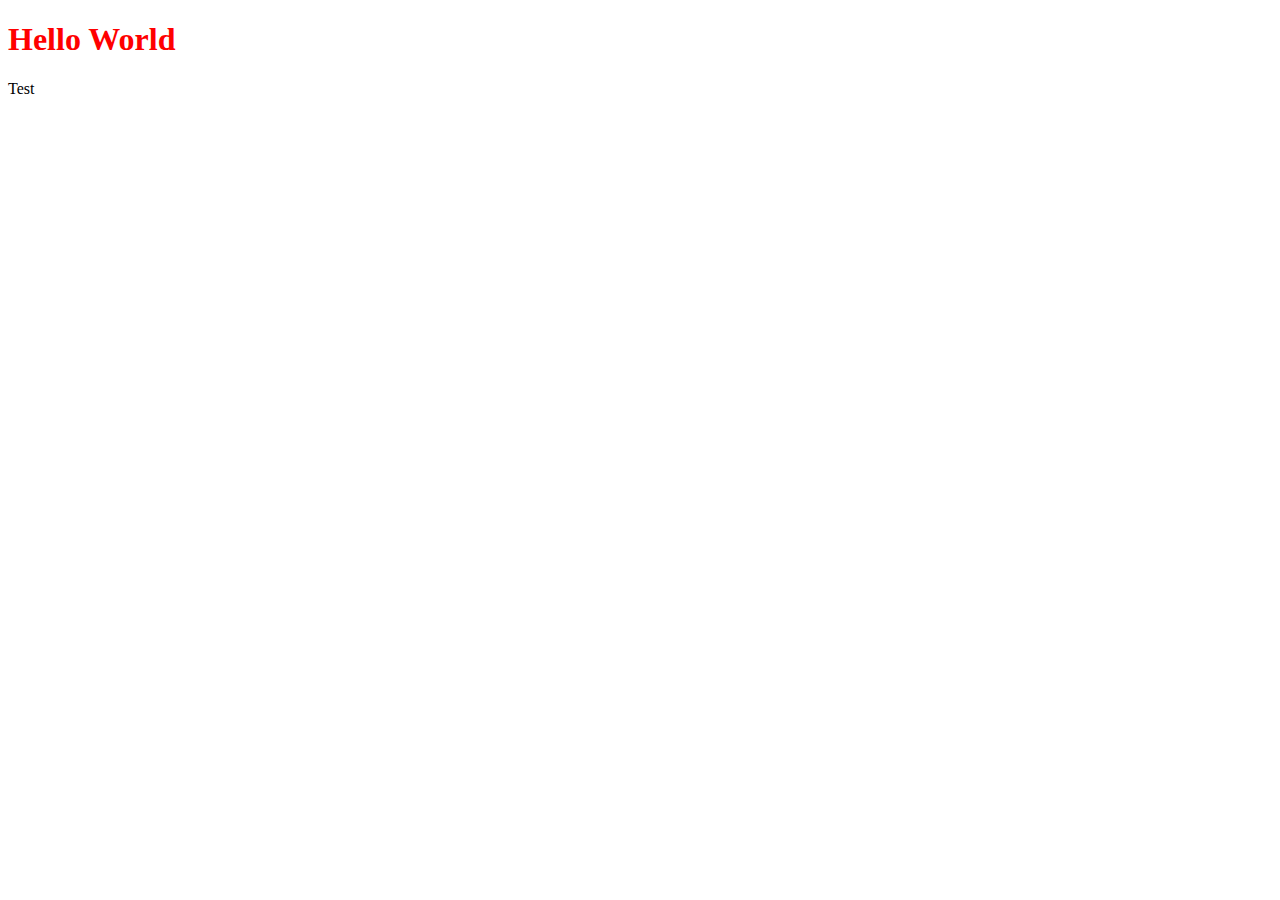
==== index.html @ 0ba29cdd "Init" ====
<!DOCTYPE html>
<html lang="fr">
    <head>
        <meta charset="UTF-8">
        <link rel="stylesheet" href="style.css">
        <title>PortFolio</title>
    </head>
    <body>
        <h1>Hello World</h1>
        <p>Test</p>
    </body>
</html>
---- style.css ----
h1 { color: red; }
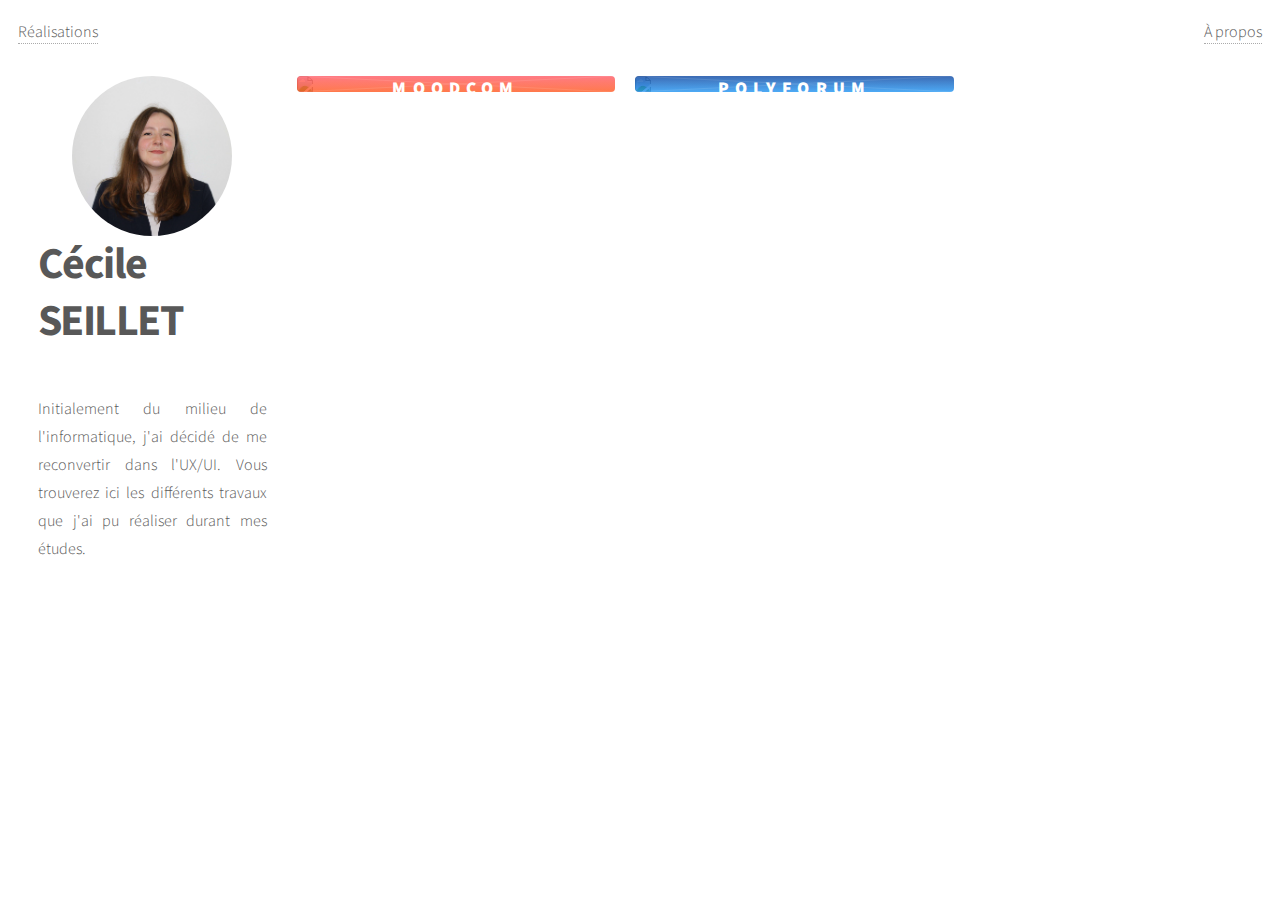
==== commit b6382ba6: "Add files via upload" ====
--- a/index.html
+++ b/index.html
@@ -1,12 +1,56 @@
 <!DOCTYPE html>
 <html lang="fr">
-    <head>
-        <meta charset="UTF-8">
-        <link rel="stylesheet" href="style.css">
-        <title>PortFolio</title>
-    </head>
-    <body>
-        <h1>Hello World</h1>
-        <p>Test</p>
-    </body>
+
+<head>
+    <meta charset="UTF-8">
+    <link rel="stylesheet" href="style.css">
+    <title>PortFolio</title>
+</head>
+
+<body>
+    <nav class="menu">
+        <div class="navbar">
+            <span class="realisations"><a href='index.html'>Réalisations</a></span>
+            <span><a href='vue/about.html'>À propos</a></span>
+        </div>
+    </nav>
+    <div class="page">
+        <!-- Introduction -->
+        <div class="introduction">
+            <img class="profile-pic" src="assets/img/profile-pic.jpg">
+            <h1>Cécile SEILLET</h1>
+            <p>Initialement du milieu de l'informatique, j'ai décidé de me reconvertir dans l'UX/UI. Vous trouverez ici
+                les différents travaux que j'ai pu réaliser durant mes études.</p>
+        </div>
+        <!-- Container -->
+        <div class="container">
+            <section class="tiles">
+                <article class="style1">
+                    <span class="image">
+                        <img src="assets/img/ptut-4a/page-accueil-moodcom-videos.png" />
+                    </span>
+                    <a href="vue/study-cases/ptut-4a.html">
+                        <h2>MoodCom</h2>
+                        <div class="content">
+                            <p>Projet tutoré de 4ème année d'études</p>
+                        </div>
+                    </a>
+                </article>
+                <article class="style2">
+                    <span class="image">
+                        <img src="assets/img/ptut-5a/page-accueil-polyforum.png" />
+                    </span>
+                    <a href="vue/study-cases/ptut-5a.html">
+                        <h2>PolyForum</h2>
+                        <div class="content">
+                            <p>Projet tutoré de 5ème année d'études</p>
+                        </div>
+                    </a>
+                </article>
+            </section>
+        </div>
+    </div>
+</body>
+</body>
+
 </html>--- a/style.css
+++ b/style.css
@@ -1 +1,820 @@
-h1 { color: red; }+@import url("https://fonts.googleapis.com/css?family=Source+Sans+Pro:300,700,900");
+
+/*-----Commun-----*/
+html {
+    font-family: "Source Sans Pro", Helvetica, sans-serif;
+    margin: 10px;
+}
+
+.page {
+    display: grid;
+    grid-template-columns: 20% 80%;
+    grid-gap: 30px;
+    margin-top: 30px;
+}
+
+p {
+    text-align: justify;
+}
+
+/*-----Left panel introduction-----*/
+
+.introduction {
+    grid-column: 1;
+    grid-row: 1;
+    display: flex;
+    flex-direction: column;
+    align-items: center;
+    margin-left: 20px;
+}
+
+.profile-pic {
+    border-radius: 150px;
+    width: 70%;
+}
+
+/*-----Study cases-----*/
+
+.title-section {
+    margin: 5%;
+    border-bottom: solid;
+}
+
+.section {
+    display: grid;
+    grid-template-columns: 40% 40%;
+    grid-gap: 30px;
+    align-items: center;
+    justify-content: space-around;
+    margin-inline: 5%;
+    margin-top: 40px;
+}
+
+.section:not(:last-child) {
+    border-bottom: solid 1px;
+
+}
+
+.logo {
+    display: flex;
+    flex-direction: column;
+    align-items: center;
+}
+
+.logo-img {
+    max-width: 50%;
+}
+
+.menu {
+    margin-bottom: 20px;
+}
+
+.navbar {
+    display: flex;
+    flex-direction: row;
+    justify-content: space-between;
+    align-items: center;
+}
+
+.realisations {
+    margin-right: 40px;
+}
+
+.teaser {
+    font-weight: 600;
+}
+
+/*-----Study Case - PTUT4A-----*/
+#moodcom-title {
+    background: -webkit-linear-gradient(90deg, rgb(255, 89, 32, 1) 0%, rgb(255, 90, 102, 1) 100%);
+    -webkit-background-clip: text;
+    -webkit-text-fill-color: transparent;
+}
+
+/* The switch - the box around the slider */
+.switch {
+    position: relative;
+    display: inline-block;
+    width: 60px;
+    height: 34px;
+}
+
+/* Hide default HTML checkbox */
+.switch input {
+    opacity: 0;
+    width: 0;
+    height: 0;
+}
+
+/* The slider */
+.slider {
+    position: absolute;
+    cursor: pointer;
+    top: 0;
+    left: 0;
+    right: 0;
+    bottom: 0;
+    background-color: rgb(255, 90, 102);
+    -webkit-transition: .4s;
+    transition: .4s;
+}
+
+.slider:before {
+    position: absolute;
+    content: "";
+    height: 26px;
+    width: 26px;
+    left: 4px;
+    bottom: 4px;
+    background-color: white;
+    -webkit-transition: .4s;
+    transition: .4s;
+}
+
+input:checked+.slider {
+    background-color: rgb(255, 89, 32);
+}
+
+input:focus+.slider {
+    box-shadow: 0 0 1px rgb(255, 89, 32);
+}
+
+input:checked+.slider:before {
+    -webkit-transform: translateX(26px);
+    -ms-transform: translateX(26px);
+    transform: translateX(26px);
+}
+
+/* Rounded sliders */
+.slider.round {
+    border-radius: 34px;
+}
+
+.slider.round:before {
+    border-radius: 50%;
+}
+
+/*-----Study Case - PTUT5A-----*/
+#polyforum-title {
+    background: -webkit-linear-gradient(90deg, rgb(33, 150, 243, 1) 0%, rgba(13, 71, 161, 1) 100%);
+    -webkit-background-clip: text;
+    -webkit-text-fill-color: transparent;
+}
+
+/*-----About me-----*/
+.links-list {
+    display: flex;
+}
+
+.link-icon {
+    width: 20%;
+}
+
+/*Copyright css*/
+/*
+	Phantom by HTML5 UP
+	html5up.net | @ajlkn
+	Free for personal and commercial use under the CCA 3.0 license (html5up.net/license)
+*/
+
+html,
+body,
+div,
+span,
+applet,
+object,
+iframe,
+h1,
+h2,
+h3,
+h4,
+h5,
+h6,
+p,
+blockquote,
+pre,
+a,
+abbr,
+acronym,
+address,
+big,
+cite,
+code,
+del,
+dfn,
+em,
+img,
+ins,
+kbd,
+q,
+s,
+samp,
+small,
+strike,
+strong,
+sub,
+sup,
+tt,
+var,
+b,
+u,
+i,
+center,
+dl,
+dt,
+dd,
+ol,
+ul,
+li,
+fieldset,
+form,
+label,
+legend,
+table,
+caption,
+tbody,
+tfoot,
+thead,
+tr,
+th,
+td,
+article,
+aside,
+canvas,
+details,
+embed,
+figure,
+figcaption,
+footer,
+header,
+hgroup,
+menu,
+nav,
+output,
+ruby,
+section {
+    padding: 0;
+    border: 0;
+    font-size: 100%;
+    font: inherit;
+    vertical-align: baseline;
+}
+
+article,
+aside,
+details,
+figcaption,
+figure,
+footer,
+header,
+hgroup,
+menu,
+nav,
+section {
+    display: block;
+}
+
+body {
+    line-height: 1;
+}
+
+ul {
+    list-style: none;
+}
+
+body {
+    -webkit-text-size-adjust: none;
+}
+
+input {
+    -moz-appearance: none;
+    -webkit-appearance: none;
+    -ms-appearance: none;
+    appearance: none;
+}
+
+/* Basic */
+
+html {
+    box-sizing: border-box;
+}
+
+*,
+*:before,
+*:after {
+    box-sizing: inherit;
+}
+
+body {
+    background: #ffffff;
+}
+
+body.is-preload *,
+body.is-preload *:before,
+body.is-preload *:after {
+    -moz-animation: none !important;
+    -webkit-animation: none !important;
+    -ms-animation: none !important;
+    animation: none !important;
+    -moz-transition: none !important;
+    -webkit-transition: none !important;
+    -ms-transition: none !important;
+    transition: none !important;
+}
+
+/* Type */
+
+body,
+input {
+    color: #585858;
+    font-family: "Source Sans Pro", Helvetica, sans-serif;
+    font-size: 16pt;
+    font-weight: 300;
+    line-height: 1.75;
+}
+
+@media screen and (max-width: 1680px) {
+
+    body,
+    input {
+        font-size: 14pt;
+    }
+
+}
+
+@media screen and (max-width: 1280px) {
+
+    body,
+    input {
+        font-size: 12pt;
+    }
+
+}
+
+.navbar a {
+    -moz-transition: border-bottom-color 0.2s ease, color 0.2s ease;
+    -webkit-transition: border-bottom-color 0.2s ease, color 0.2s ease;
+    -ms-transition: border-bottom-color 0.2s ease, color 0.2s ease;
+    transition: border-bottom-color 0.2s ease, color 0.2s ease;
+    text-decoration: none;
+    color: #585858;
+    border-bottom: dotted 1px rgba(88, 88, 88, 0.5);
+}
+
+.navbar a:hover {
+    border-bottom-color: transparent;
+    color: rgb(33, 150, 243) !important;
+}
+
+strong,
+b {
+    font-weight: 900;
+}
+
+em,
+i {
+    font-style: italic;
+}
+
+p {
+    margin: 0 0 2em 0;
+}
+
+h1 {
+    font-size: 2.75em;
+    font-weight: 700;
+    line-height: 1.3;
+    margin: 0 0 1em 0;
+    letter-spacing: -0.035em;
+}
+
+h1 a {
+    color: inherit;
+}
+
+@media screen and (max-width: 736px) {
+
+    h1 {
+        font-size: 2em;
+        margin: 0 0 1em 0;
+    }
+
+}
+
+@media screen and (max-width: 360px) {
+
+    h1 {
+        font-size: 1.75em;
+    }
+
+}
+
+h2,
+h4 {
+    font-weight: 900;
+    line-height: 1.5;
+    margin: 0 0 2em 0;
+    text-transform: uppercase;
+    letter-spacing: 0.35em;
+}
+
+h2 a,
+h3 a,
+h4 a,
+h5 a {
+    color: inherit;
+}
+
+h2 {
+    font-size: 1.1em;
+}
+
+h4 {
+    font-size: 0.8em;
+}
+
+@media screen and (max-width: 980px) {
+
+    h1 br,
+    h2 br,
+    h4 br {
+        display: none;
+    }
+
+}
+
+@media screen and (max-width: 736px) {
+
+    h2 {
+        font-size: 1em;
+    }
+
+}
+
+/* List */
+
+ul {
+    list-style: disc;
+    margin: 0 0 2em 0;
+    padding-left: 1em;
+}
+
+ul li {
+    padding-left: 0.5em;
+}
+
+/* Image */
+
+.image {
+    border-radius: 4px;
+    border: 0;
+    display: inline-block;
+    position: relative;
+}
+
+.image img {
+    border-radius: 4px;
+    display: block;
+}
+
+
+/* Button */
+
+input[type="submit"],
+input[type="reset"],
+input[type="button"],
+button,
+.button {
+    -moz-appearance: none;
+    -webkit-appearance: none;
+    -ms-appearance: none;
+    appearance: none;
+    -moz-transition: background-color 0.2s ease-in-out, color 0.2s ease-in-out, box-shadow 0.2s ease-in-out;
+    -webkit-transition: background-color 0.2s ease-in-out, color 0.2s ease-in-out, box-shadow 0.2s ease-in-out;
+    -ms-transition: background-color 0.2s ease-in-out, color 0.2s ease-in-out, box-shadow 0.2s ease-in-out;
+    transition: background-color 0.2s ease-in-out, color 0.2s ease-in-out, box-shadow 0.2s ease-in-out;
+    background-color: transparent;
+    border-radius: 4px;
+    border: 0;
+    box-shadow: inset 0 0 0 2px #585858;
+    color: #585858 !important;
+    cursor: pointer;
+    display: inline-block;
+    font-size: 0.8em;
+    font-weight: 900;
+    height: 3.5em;
+    letter-spacing: 0.35em;
+    line-height: 3.45em;
+    overflow: hidden;
+    padding: 0 1.25em 0 1.6em;
+    text-align: center;
+    text-decoration: none;
+    text-overflow: ellipsis;
+    text-transform: uppercase;
+    white-space: nowrap;
+}
+
+input[type="button"].icon:before,
+button.icon:before,
+.button.icon:before {
+    margin-right: 0.5em;
+}
+
+input[type="button"].fit,
+button.fit,
+.button.fit {
+    width: 100%;
+}
+
+input[type="button"]:hover,
+button:hover,
+.button:hover {
+    color: rgb(33, 150, 243) !important;
+    box-shadow: inset 0 0 0 2px rgb(33, 150, 243);
+}
+
+input[type="button"]:active,
+button:active,
+.button:active {
+    background-color: rgba(242, 132, 158, 0.1);
+}
+
+input[type="button"].small,
+button.small,
+.button.small {
+    font-size: 0.6em;
+}
+
+input[type="button"].large,
+button.large,
+.button.large {
+    font-size: 1em;
+}
+
+input[type="button"].primary,
+button.primary,
+.button.primary {
+    box-shadow: none;
+    background-color: #585858;
+    color: #ffffff !important;
+}
+
+input[type="button"].primary:hover,
+button.primary:hover,
+.button.primary:hover {
+    background-color: rgb(33, 150, 243);
+}
+
+/* Tiles */
+
+.tiles {
+    display: -moz-flex;
+    display: -webkit-flex;
+    display: -ms-flex;
+    display: flex;
+    justify-content: flex-start;
+    -moz-flex-wrap: wrap;
+    -webkit-flex-wrap: wrap;
+    -ms-flex-wrap: wrap;
+    flex-wrap: wrap;
+    postiion: relative;
+    /* margin: -2.5em 0 0 -2.5em; */
+    grid-column: 2;
+    grid-row: 1;
+}
+
+.tiles article {
+    -moz-transition: -moz-transform 0.5s ease, opacity 0.5s ease;
+    -webkit-transition: -webkit-transform 0.5s ease, opacity 0.5s ease;
+    -ms-transition: -ms-transform 0.5s ease, opacity 0.5s ease;
+    transition: transform 0.5s ease, opacity 0.5s ease;
+    position: relative;
+    width: calc(33.33333% - 2.5em);
+    margin: 2.5em 0 0 2.5em;
+}
+
+.tiles article>.image {
+    -moz-transition: -moz-transform 0.5s ease;
+    -webkit-transition: -webkit-transform 0.5s ease;
+    -ms-transition: -ms-transform 0.5s ease;
+    transition: transform 0.5s ease;
+    position: relative;
+    display: block;
+    width: 100%;
+    border-radius: 4px;
+    overflow: hidden;
+}
+
+.tiles article>.image img {
+    display: block;
+    width: 100%;
+}
+
+.tiles article>.image:before {
+    pointer-events: none;
+    -moz-transition: background-color 0.5s ease, opacity 0.5s ease;
+    -webkit-transition: background-color 0.5s ease, opacity 0.5s ease;
+    -ms-transition: background-color 0.5s ease, opacity 0.5s ease;
+    transition: background-color 0.5s ease, opacity 0.5s ease;
+    content: '';
+    display: block;
+    position: absolute;
+    top: 0;
+    left: 0;
+    width: 100%;
+    height: 100%;
+    opacity: 1.0;
+    z-index: 1;
+    opacity: 0.8;
+}
+
+.tiles article>.image:after {
+    pointer-events: none;
+    -moz-transition: opacity 0.5s ease;
+    -webkit-transition: opacity 0.5s ease;
+    -ms-transition: opacity 0.5s ease;
+    transition: opacity 0.5s ease;
+    content: '';
+    display: block;
+    position: absolute;
+    top: 0;
+    left: 0;
+    width: 100%;
+    height: 100%;
+    background-image: url("data:image/svg+xml;charset=utf8,%3Csvg xmlns='http://www.w3.org/2000/svg' width='100' height='100' viewBox='0 0 100 100' preserveAspectRatio='none'%3E%3Cstyle%3Eline %7B stroke-width: 0.25px%3B stroke: %23ffffff%3B %7D%3C/style%3E%3Cline x1='0' y1='0' x2='100' y2='100' /%3E%3Cline x1='100' y1='0' x2='0' y2='100' /%3E%3C/svg%3E");
+    background-position: center;
+    background-repeat: no-repeat;
+    background-size: 100% 100%;
+    opacity: 0.25;
+    z-index: 2;
+}
+
+.tiles article>a {
+    display: -moz-flex;
+    display: -webkit-flex;
+    display: -ms-flex;
+    display: flex;
+    -moz-flex-direction: column;
+    -webkit-flex-direction: column;
+    -ms-flex-direction: column;
+    flex-direction: column;
+    -moz-align-items: center;
+    -webkit-align-items: center;
+    -ms-align-items: center;
+    align-items: center;
+    -moz-justify-content: center;
+    -webkit-justify-content: center;
+    -ms-justify-content: center;
+    justify-content: center;
+    -moz-transition: background-color 0.5s ease, -moz-transform 0.5s ease;
+    -webkit-transition: background-color 0.5s ease, -webkit-transform 0.5s ease;
+    -ms-transition: background-color 0.5s ease, -ms-transform 0.5s ease;
+    transition: background-color 0.5s ease, transform 0.5s ease;
+    position: absolute;
+    top: 0;
+    left: 0;
+    width: 100%;
+    height: 100%;
+    padding: 1em;
+    border-radius: 4px;
+    border-bottom: 0;
+    color: #ffffff;
+    text-align: center;
+    text-decoration: none;
+    z-index: 3;
+}
+
+.tiles article>a> :last-child {
+    margin: 0;
+}
+
+.tiles article>a:hover {
+    color: #ffffff !important;
+}
+
+.tiles article>a h2 {
+    margin: 0;
+}
+
+.tiles article>a .content {
+    -moz-transition: max-height 0.5s ease, opacity 0.5s ease;
+    -webkit-transition: max-height 0.5s ease, opacity 0.5s ease;
+    -ms-transition: max-height 0.5s ease, opacity 0.5s ease;
+    transition: max-height 0.5s ease, opacity 0.5s ease;
+    width: 100%;
+    max-height: 0;
+    line-height: 1.5;
+    margin-top: 0.35em;
+    opacity: 0;
+}
+
+.tiles article>a .content> :last-child {
+    margin-bottom: 0;
+}
+
+.tiles article.style1>.image:before {
+    background: rgb(255, 89, 32);
+    background: linear-gradient(0deg, rgb(255, 89, 32, 1) 0%, rgb(255, 90, 102, 1) 100%);
+}
+
+.tiles article.style2>.image:before {
+    background: rgb(33, 150, 243);
+    background: linear-gradient(0deg, rgb(33, 150, 243, 1) 0%, rgba(13, 71, 161, 1) 100%);
+}
+
+body:not(.is-touch) .tiles article:hover>.image {
+    -moz-transform: scale(1.1);
+    -webkit-transform: scale(1.1);
+    -ms-transform: scale(1.1);
+    transform: scale(1.1);
+}
+
+body:not(.is-touch) .tiles article:hover>.image:before {
+    background-color: #333333;
+    opacity: 0.35;
+}
+
+body:not(.is-touch) .tiles article:hover>.image:after {
+    opacity: 0;
+}
+
+body:not(.is-touch) .tiles article:hover .content {
+    max-height: 15em;
+    opacity: 1;
+}
+
+*+.tiles {
+    margin-top: 2em;
+}
+
+body.is-preload .tiles article {
+    -moz-transform: scale(0.9);
+    -webkit-transform: scale(0.9);
+    -ms-transform: scale(0.9);
+    transform: scale(0.9);
+    opacity: 0;
+}
+
+body.is-touch .tiles article .content {
+    max-height: 15em;
+    opacity: 1;
+}
+
+@media screen and (max-width: 1280px) {
+
+    .tiles {
+        margin: -1.25em 0 0 -1.25em;
+    }
+
+    .tiles article {
+        width: calc(33.33333% - 1.25em);
+        margin: 1.25em 0 0 1.25em;
+    }
+
+}
+
+@media screen and (max-width: 980px) {
+
+    .tiles {
+        margin: -2.5em 0 0 -2.5em;
+    }
+
+    .tiles article {
+        width: calc(50% - 2.5em);
+        margin: 2.5em 0 0 2.5em;
+    }
+
+}
+
+@media screen and (max-width: 736px) {
+
+    .tiles {
+        margin: -1.25em 0 0 -1.25em;
+    }
+
+    .tiles article {
+        width: calc(50% - 1.25em);
+        margin: 1.25em 0 0 1.25em;
+    }
+
+    .tiles article:hover>.image {
+        -moz-transform: scale(1.0);
+        -webkit-transform: scale(1.0);
+        -ms-transform: scale(1.0);
+        transform: scale(1.0);
+    }
+
+}
+
+@media screen and (max-width: 480px) {
+
+    .tiles {
+        margin: 0;
+    }
+
+    .tiles article {
+        width: 100%;
+        margin: 1.25em 0 0 0;
+    }
+
+}
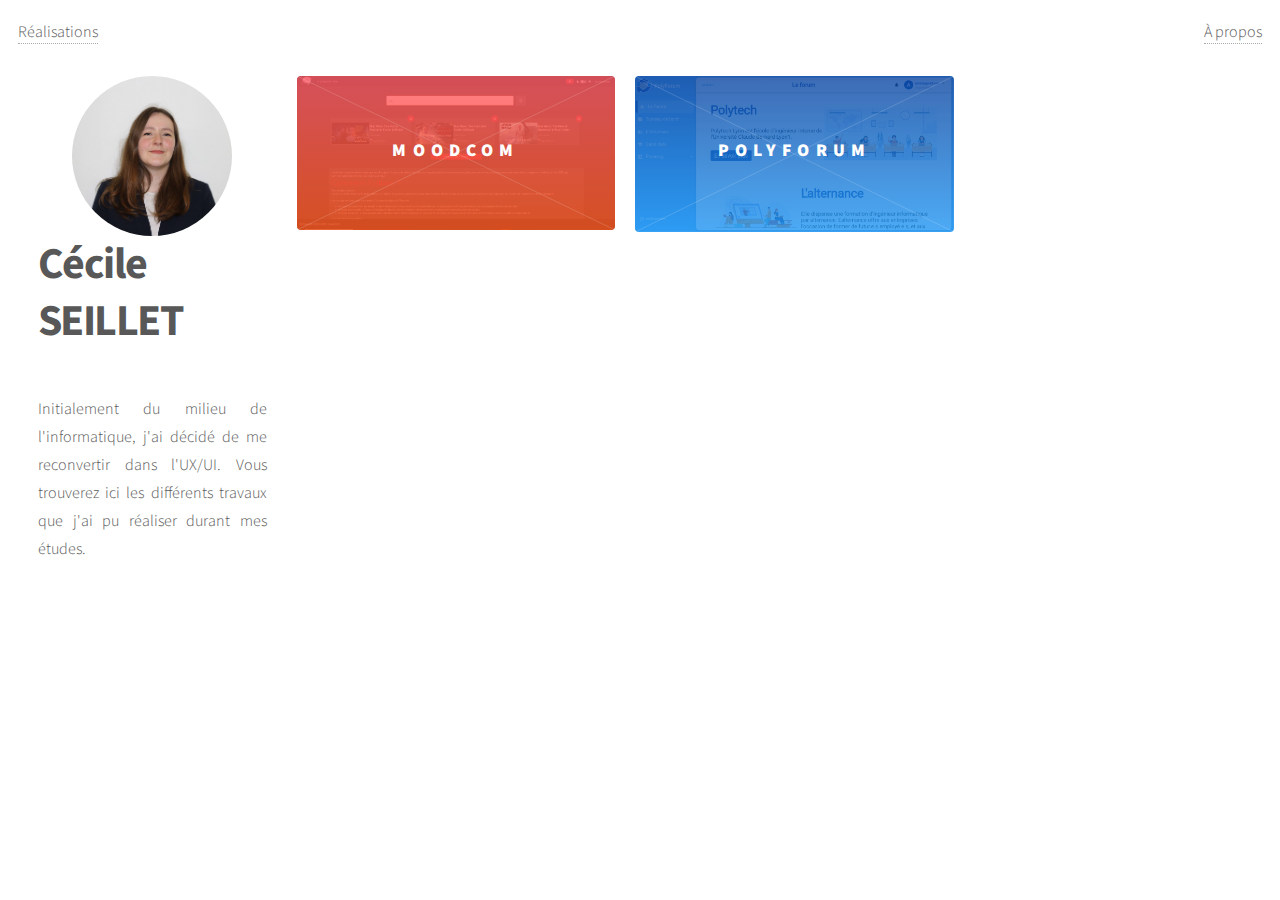
==== commit 8e5c72a5: "Update index.html" ====
--- a/index.html
+++ b/index.html
@@ -27,7 +27,7 @@
             <section class="tiles">
                 <article class="style1">
                     <span class="image">
-                        <img src="assets/img/ptut-4a/page-accueil-moodcom-videos.png" />
+                        <img src="assets/img/ptut-4a/page-accueil-moodcom-videos.PNG" />
                     </span>
                     <a href="vue/study-cases/ptut-4a.html">
                         <h2>MoodCom</h2>
@@ -38,7 +38,7 @@
                 </article>
                 <article class="style2">
                     <span class="image">
-                        <img src="assets/img/ptut-5a/page-accueil-polyforum.png" />
+                        <img src="assets/img/ptut-5a/page-accueil-polyforum.PNG" />
                     </span>
                     <a href="vue/study-cases/ptut-5a.html">
                         <h2>PolyForum</h2>
@@ -53,4 +53,4 @@
 </body>
 </body>
 
-</html>+</html>
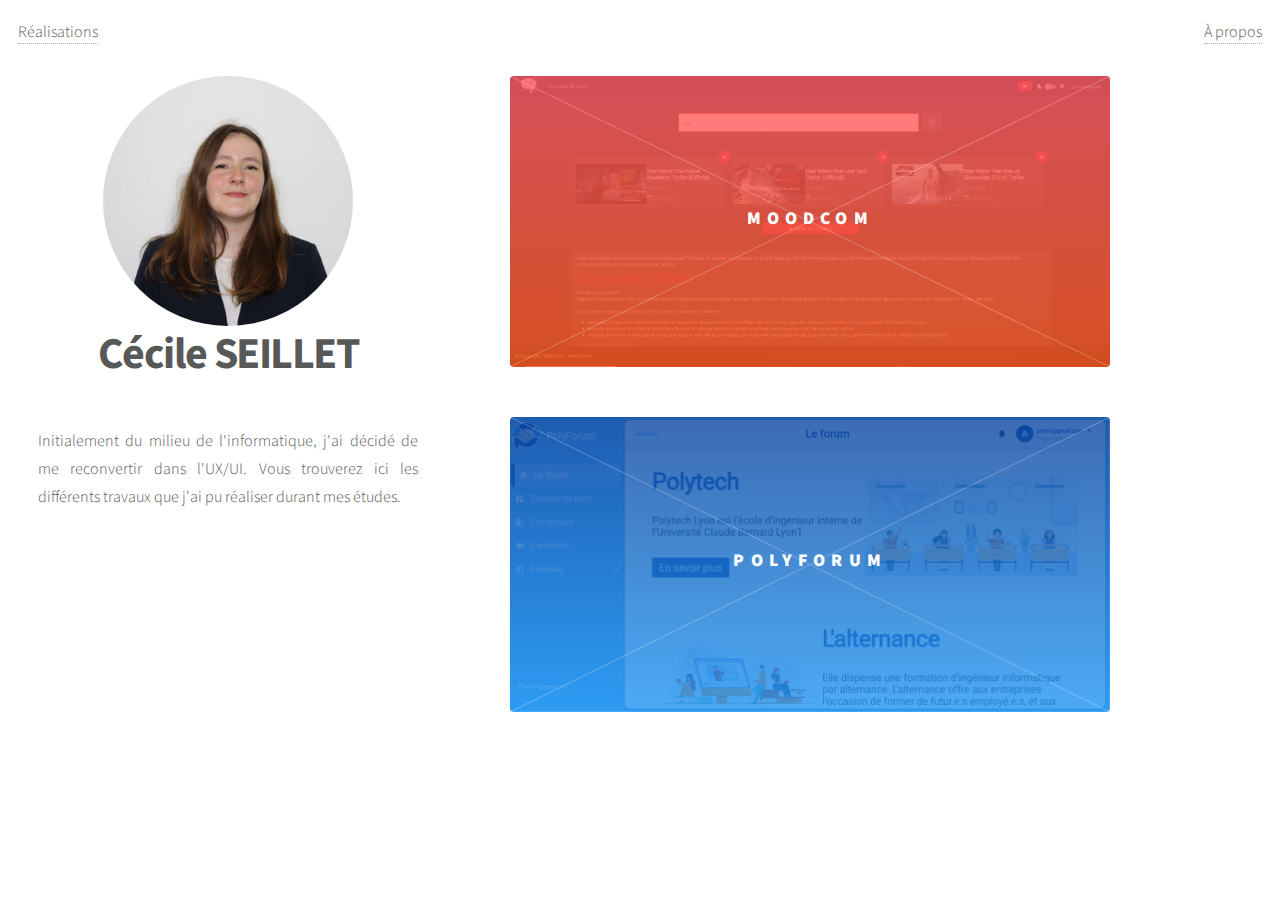
==== commit 07f81cc0: "Update mobile version" ====
--- a/index.html
+++ b/index.html
@@ -3,6 +3,7 @@
 
 <head>
     <meta charset="UTF-8">
+    <meta name="viewport" content="width=device-width, initial-scale=1.0" />
     <link rel="stylesheet" href="style.css">
     <title>PortFolio</title>
 </head>
@@ -53,4 +54,4 @@
 </body>
 </body>
 
-</html>
+</html>--- a/style.css
+++ b/style.css
@@ -8,9 +8,14 @@
 
 .page {
     display: grid;
-    grid-template-columns: 20% 80%;
-    grid-gap: 30px;
+    grid-template-columns: 400px auto;
+    grid-gap: 5%;
     margin-top: 30px;
+
+    @media (max-width: 1200px) {
+        grid-template-columns: unset;
+        grid-gap: 0;
+    }
 }
 
 p {
@@ -26,11 +31,18 @@
     flex-direction: column;
     align-items: center;
     margin-left: 20px;
+    @media (max-width: 1200px) {
+        max-width: 500px;
+        margin-inline: auto;
+    }
 }
 
 .profile-pic {
-    border-radius: 150px;
-    width: 70%;
+    border-radius: 50%;
+    width: 250px;
+    @media (max-width: 1200px) {
+        width: 150px;
+    }
 }
 
 /*-----Study cases-----*/
@@ -43,15 +55,22 @@
 .section {
     display: grid;
     grid-template-columns: 40% 40%;
-    grid-gap: 30px;
+    grid-gap: 20%;
     align-items: center;
     justify-content: space-around;
     margin-inline: 5%;
     margin-top: 40px;
+    @media (max-width: 1200px) {
+        grid-template-columns: unset;
+        grid-gap: 5%;
+    }
 }
 
 .section:not(:last-child) {
     border-bottom: solid 1px;
+    @media (max-width: 1200px) {
+        border-bottom: none;
+    }
 
 }
 
@@ -162,12 +181,19 @@
 }
 
 /*-----About me-----*/
+.links {
+    height: 100%;
+}
+
 .links-list {
     display: flex;
+    align-items: center;
+    gap: 20px;
+    margin-bottom: 20px;
 }
 
 .link-icon {
-    width: 20%;
+    width: 40px;
 }
 
 /*Copyright css*/
@@ -255,7 +281,7 @@
 section {
     padding: 0;
     border: 0;
-    font-size: 100%;
+    /* font-size: 100%; */
     font: inherit;
     vertical-align: baseline;
 }
@@ -328,27 +354,8 @@
 input {
     color: #585858;
     font-family: "Source Sans Pro", Helvetica, sans-serif;
-    font-size: 16pt;
     font-weight: 300;
     line-height: 1.75;
-}
-
-@media screen and (max-width: 1680px) {
-
-    body,
-    input {
-        font-size: 14pt;
-    }
-
-}
-
-@media screen and (max-width: 1280px) {
-
-    body,
-    input {
-        font-size: 12pt;
-    }
-
 }
 
 .navbar a {
@@ -392,23 +399,6 @@
     color: inherit;
 }
 
-@media screen and (max-width: 736px) {
-
-    h1 {
-        font-size: 2em;
-        margin: 0 0 1em 0;
-    }
-
-}
-
-@media screen and (max-width: 360px) {
-
-    h1 {
-        font-size: 1.75em;
-    }
-
-}
-
 h2,
 h4 {
     font-weight: 900;
@@ -431,24 +421,6 @@
 
 h4 {
     font-size: 0.8em;
-}
-
-@media screen and (max-width: 980px) {
-
-    h1 br,
-    h2 br,
-    h4 br {
-        display: none;
-    }
-
-}
-
-@media screen and (max-width: 736px) {
-
-    h2 {
-        font-size: 1em;
-    }
-
 }
 
 /* List */
@@ -581,6 +553,13 @@
     /* margin: -2.5em 0 0 -2.5em; */
     grid-column: 2;
     grid-row: 1;
+    gap: 50px;
+    margin-left: 30px;
+    @media (max-width: 1200px) {
+        margin: 0;
+        flex-direction: column;
+        align-items: center;
+    }
 }
 
 .tiles article {
@@ -589,8 +568,8 @@
     -ms-transition: -ms-transform 0.5s ease, opacity 0.5s ease;
     transition: transform 0.5s ease, opacity 0.5s ease;
     position: relative;
-    width: calc(33.33333% - 2.5em);
-    margin: 2.5em 0 0 2.5em;
+    width: 100%;
+    max-width: 600px;
 }
 
 .tiles article>.image {
@@ -759,62 +738,3 @@
     max-height: 15em;
     opacity: 1;
 }
-
-@media screen and (max-width: 1280px) {
-
-    .tiles {
-        margin: -1.25em 0 0 -1.25em;
-    }
-
-    .tiles article {
-        width: calc(33.33333% - 1.25em);
-        margin: 1.25em 0 0 1.25em;
-    }
-
-}
-
-@media screen and (max-width: 980px) {
-
-    .tiles {
-        margin: -2.5em 0 0 -2.5em;
-    }
-
-    .tiles article {
-        width: calc(50% - 2.5em);
-        margin: 2.5em 0 0 2.5em;
-    }
-
-}
-
-@media screen and (max-width: 736px) {
-
-    .tiles {
-        margin: -1.25em 0 0 -1.25em;
-    }
-
-    .tiles article {
-        width: calc(50% - 1.25em);
-        margin: 1.25em 0 0 1.25em;
-    }
-
-    .tiles article:hover>.image {
-        -moz-transform: scale(1.0);
-        -webkit-transform: scale(1.0);
-        -ms-transform: scale(1.0);
-        transform: scale(1.0);
-    }
-
-}
-
-@media screen and (max-width: 480px) {
-
-    .tiles {
-        margin: 0;
-    }
-
-    .tiles article {
-        width: 100%;
-        margin: 1.25em 0 0 0;
-    }
-
-}
